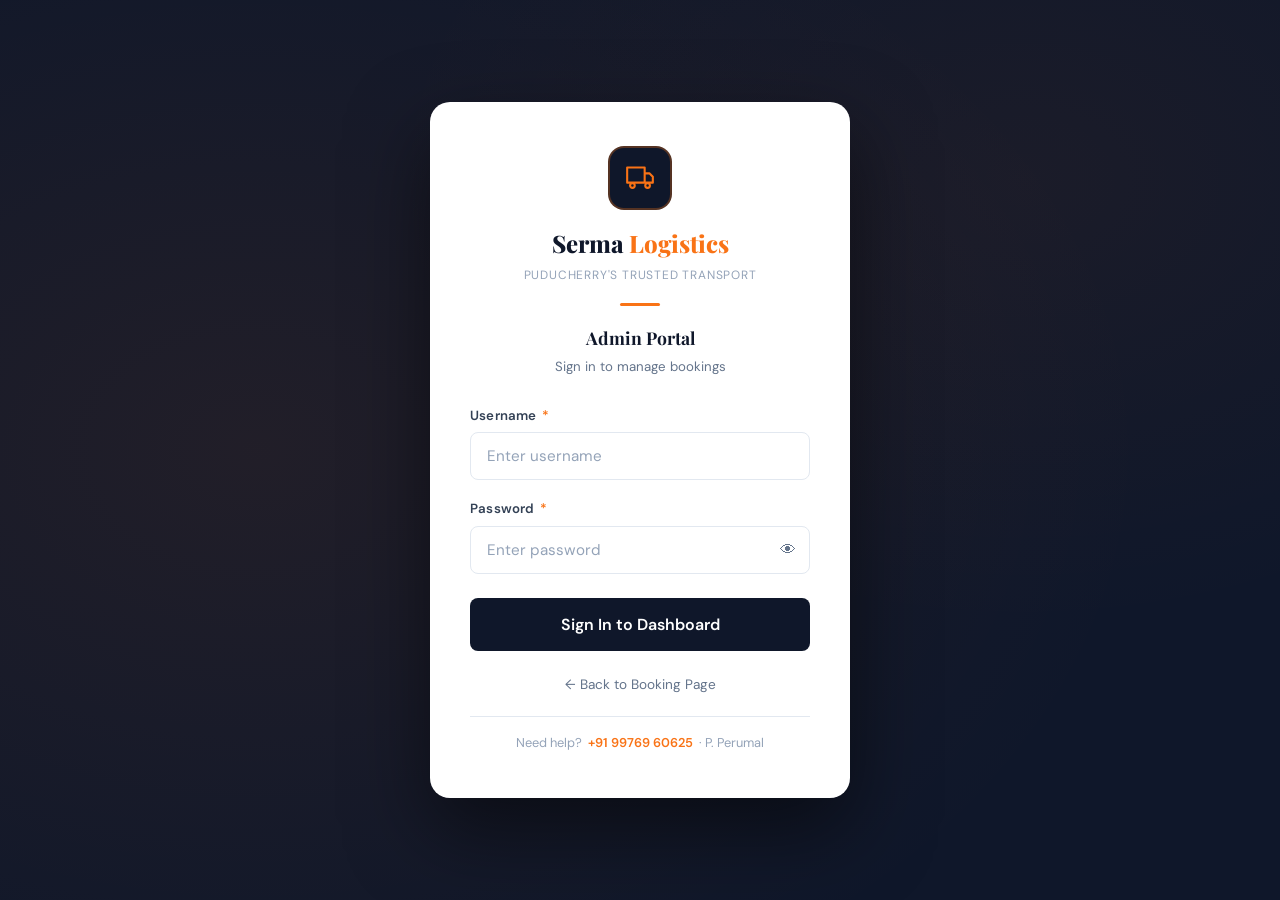
==== src/main/resources/static/admin-login.html @ 6044b78f "initial commit" ====
<!DOCTYPE html>
<html lang="en">
<head>
  <meta charset="UTF-8" />
  <meta name="viewport" content="width=device-width, initial-scale=1.0" />
  <title>Admin Login — Serma Logistics</title>
  <link rel="stylesheet" href="style.css" />
  <link rel="preconnect" href="https://fonts.googleapis.com">
  <link href="https://fonts.googleapis.com/css2?family=Playfair+Display:wght@700;800&family=DM+Sans:wght@300;400;500;600&display=swap" rel="stylesheet">
</head>
<body>

  <div class="login-page">
    <div class="login-bg-pattern"></div>

    <div class="login-card">
      <!-- Logo -->
      <div class="login-logo">
        <div class="login-logo-icon">
          <svg width="28" height="28" viewBox="0 0 24 24" fill="none">
            <path d="M1 3h15v13H1zM16 8h4l3 3v5h-7V8z" stroke="#F97316" stroke-width="1.8" stroke-linejoin="round"/>
            <circle cx="5.5" cy="18.5" r="2" stroke="#F97316" stroke-width="1.8"/>
            <circle cx="18.5" cy="18.5" r="2" stroke="#F97316" stroke-width="1.8"/>
          </svg>
        </div>
        <div class="login-brand-name">Serma <span>Logistics</span></div>
        <div class="login-brand-sub">Puducherry's Trusted Transport</div>
        <div class="login-divider"></div>
        <div class="login-title">Admin Portal</div>
        <div class="login-subtitle">Sign in to manage bookings</div>
      </div>

      <!-- Form -->
      <form id="loginForm" novalidate>
        <div class="form-group" style="margin-bottom:18px;">
          <label for="username">Username <span class="req">*</span></label>
          <input type="text" id="username" placeholder="Enter username" autocomplete="username" required />
        </div>

        <div class="form-group" style="margin-bottom:24px;">
          <label for="password">Password <span class="req">*</span></label>
          <div style="position:relative;">
            <input type="password" id="password" placeholder="Enter password" autocomplete="current-password" required style="padding-right:48px;" />
            <button type="button" onclick="togglePwd()" style="position:absolute;right:14px;top:50%;transform:translateY(-50%);background:none;border:none;cursor:pointer;font-size:16px;padding:0;color:var(--slate);" title="Show/hide">👁</button>
          </div>
        </div>

        <div id="loginAlert" style="display:none;margin-bottom:16px;"></div>

        <button type="submit" class="btn btn-navy btn-full btn-lg" id="loginBtn">
          <span id="btnText">Sign In to Dashboard</span>
          <span id="btnSpinner" style="display:none;"><span class="spinner"></span> Signing in...</span>
        </button>
      </form>

      <!-- Back -->
      <div style="text-align:center;margin-top:20px;">
        <a href="index.html" style="color:var(--slate);font-size:0.85rem;text-decoration:none;">← Back to Booking Page</a>
      </div>

      <!-- Owner contact -->
      <div class="login-contact-strip">
        <span>Need help?</span>
        <a href="tel:+919976960625">+91 99769 60625</a>
        <span>· P. Perumal</span>
      </div>
    </div>
  </div>

  <script>
    const API_BASE = 'http://localhost:8080/api';
    if (localStorage.getItem('jwtToken')) window.location.href = 'dashboard.html';

    function togglePwd() {
      const i = document.getElementById('password');
      i.type = i.type === 'password' ? 'text' : 'password';
    }

    document.getElementById('loginForm').addEventListener('submit', async function(e) {
      e.preventDefault();
      const alertEl  = document.getElementById('loginAlert');
      const btnText  = document.getElementById('btnText');
      const spinner  = document.getElementById('btnSpinner');
      const loginBtn = document.getElementById('loginBtn');
      const username = document.getElementById('username').value.trim();
      const password = document.getElementById('password').value.trim();

      if (!username || !password) {
        showAlert(alertEl, 'error', '⚠️ Please enter both username and password.');
        return;
      }

      loginBtn.disabled = true;
      btnText.style.display  = 'none';
      spinner.style.display  = 'flex';
      alertEl.style.display  = 'none';

      try {
        const res  = await fetch(`${API_BASE}/auth/login`, { method:'POST', headers:{'Content-Type':'application/json'}, body: JSON.stringify({ username, password }) });
        const data = await res.json();
        if (res.ok && data.token) {
          localStorage.setItem('jwtToken', data.token);
          localStorage.setItem('adminName', data.fullName || data.username);
          showAlert(alertEl, 'success', '✅ Login successful! Redirecting...');
          setTimeout(() => window.location.href = 'dashboard.html', 800);
        } else {
          showAlert(alertEl, 'error', '❌ ' + (data.message || 'Invalid credentials.'));
          loginBtn.disabled = false;
          btnText.style.display  = 'flex';
          spinner.style.display  = 'none';
        }
      } catch(err) {
        showAlert(alertEl, 'error', '❌ Cannot connect to server.');
        loginBtn.disabled = false;
        btnText.style.display  = 'flex';
        spinner.style.display  = 'none';
      }
    });

    function showAlert(el, type, msg) {
      el.style.display = 'flex';
      el.className = `alert alert-${type}`;
      el.innerHTML = msg;
    }
  </script>
</body>
</html>
---- src/main/resources/static/style.css ----
/* ============================================================
   SERMA LOGISTICS — style.css
   Deep navy + warm orange — professional transport aesthetic
   Fonts: Playfair Display (headings) + DM Sans (body)
   ============================================================ */

:root {
  --brand:       #F97316;
  --brand-dark:  #EA580C;
  --brand-light: #FED7AA;
  --navy:        #0F172A;
  --navy-mid:    #1E293B;
  --navy-soft:   #334155;
  --slate:       #64748B;
  --muted:       #94A3B8;
  --border:      #E2E8F0;
  --white:       #FFFFFF;
  --bg:          #F8FAFC;

  --status-new:       #3B82F6;
  --status-confirmed: #F97316;
  --status-transit:   #8B5CF6;
  --status-done:      #22C55E;

  --radius:    12px;
  --radius-sm: 8px;
  --shadow:    0 4px 24px rgba(15,23,42,0.08);
  --shadow-md: 0 8px 40px rgba(15,23,42,0.14);
}

*, *::before, *::after { box-sizing: border-box; margin: 0; padding: 0; }
html { font-size: 16px; scroll-behavior: smooth; }
body {
  font-family: 'DM Sans', sans-serif;
  background: var(--bg);
  color: var(--navy);
  line-height: 1.6;
  min-height: 100vh;
  display: flex;
  flex-direction: column;
}

h1,h2,h3,h4 { font-family: 'Playfair Display', serif; line-height: 1.2; }
h1 { font-size: clamp(1.9rem, 5vw, 3rem); font-weight: 800; }
h2 { font-size: clamp(1.4rem, 3vw, 2rem); font-weight: 700; }
h3 { font-size: 1.1rem; font-weight: 700; }
p  { color: var(--slate); }

.container { max-width: 1100px; margin: 0 auto; padding: 0 20px; }

/* ─── Navbar ─────────────────────────────────────────────────── */
.navbar {
  background: var(--navy);
  padding: 14px 0;
  position: sticky; top: 0; z-index: 100;
  border-bottom: 1px solid rgba(249,115,22,0.2);
}
.navbar .container { display:flex; justify-content:space-between; align-items:center; }

.navbar-brand {
  display: flex; align-items: center; gap: 12px;
  text-decoration: none;
}
.logo-icon {
  width: 42px; height: 42px;
  background: linear-gradient(135deg, #1E293B 0%, #0F172A 100%);
  border: 1.5px solid rgba(249,115,22,0.5);
  border-radius: 10px;
  display: flex; align-items: center; justify-content: center;
  flex-shrink: 0;
}
.brand-wrap { display: flex; flex-direction: column; gap: 1px; }
.brand-name {
  font-family: 'Playfair Display', serif;
  font-weight: 800;
  font-size: 1.15rem;
  color: var(--white);
  letter-spacing: -0.3px;
  line-height: 1.2;
}
.brand-name span { color: var(--brand); }
.brand-tagline {
  font-size: 0.7rem;
  color: var(--muted);
  font-weight: 400;
  letter-spacing: 0.5px;
  text-transform: uppercase;
}
.navbar-link {
  color: var(--muted); text-decoration: none;
  font-size: 0.88rem; font-weight: 500;
  padding: 8px 16px; border-radius: var(--radius-sm);
  transition: all 0.2s;
  border: 1px solid transparent;
}
.navbar-link:hover { color: var(--white); border-color: rgba(249,115,22,0.3); }

/* ─── Hero ───────────────────────────────────────────────────── */
.hero {
  background: var(--navy);
  padding: 64px 0 72px;
  position: relative; overflow: hidden;
}
.hero-bg-pattern {
  position: absolute; inset: 0;
  background:
    radial-gradient(ellipse 60% 80% at 80% 50%, rgba(249,115,22,0.12), transparent),
    radial-gradient(ellipse 40% 40% at 10% 80%, rgba(249,115,22,0.06), transparent);
  pointer-events: none;
}
.hero-inner {
  display: grid;
  grid-template-columns: 1fr auto;
  gap: 48px;
  align-items: center;
  position: relative; z-index: 1;
}
.hero-badge {
  display: inline-flex; align-items: center; gap: 8px;
  background: rgba(249,115,22,0.12);
  border: 1px solid rgba(249,115,22,0.25);
  color: var(--brand);
  padding: 6px 14px; border-radius: 100px;
  font-size: 0.8rem; font-weight: 600;
  letter-spacing: 0.4px; text-transform: uppercase;
  margin-bottom: 18px;
}
.badge-dot {
  width: 7px; height: 7px;
  background: var(--brand); border-radius: 50%;
  animation: pulse 2s infinite;
}
@keyframes pulse { 0%,100%{opacity:1;transform:scale(1)} 50%{opacity:0.6;transform:scale(1.3)} }

.hero h1 { color: var(--white); margin-bottom: 16px; }
.hero h1 span { color: var(--brand); }
.hero > .container > .hero-inner > .hero-content > p {
  color: var(--muted); font-size: 1.05rem;
  max-width: 480px; margin-bottom: 32px;
}
.hero-stats {
  display: flex; align-items: center; gap: 20px;
  padding: 18px 20px;
  background: rgba(255,255,255,0.04);
  border: 1px solid rgba(255,255,255,0.08);
  border-radius: var(--radius);
  width: fit-content;
}
.stat-n { font-family: 'Playfair Display', serif; font-size: 1.5rem; font-weight: 800; color: var(--brand); line-height: 1; }
.stat-l { font-size: 0.75rem; color: var(--muted); margin-top: 3px; font-weight: 500; text-transform: uppercase; letter-spacing: 0.4px; }
.stat-div { width: 1px; height: 36px; background: rgba(255,255,255,0.1); }

/* ─── Hero Contact Card ──────────────────────────────────────── */
.hero-contact-card {
  background: var(--white);
  border-radius: var(--radius);
  padding: 28px 24px;
  min-width: 260px;
  box-shadow: 0 20px 60px rgba(0,0,0,0.3);
  border-top: 4px solid var(--brand);
}
.contact-label {
  font-size: 0.72rem; font-weight: 700;
  text-transform: uppercase; letter-spacing: 1px;
  color: var(--muted); margin-bottom: 8px;
}
.contact-phone {
  display: block;
  font-family: 'Playfair Display', serif;
  font-size: 1.4rem; font-weight: 800;
  color: var(--navy); text-decoration: none;
  margin-bottom: 4px;
  transition: color 0.2s;
}
.contact-phone:hover { color: var(--brand); }
.contact-name { font-size: 0.82rem; color: var(--slate); margin-bottom: 16px; font-weight: 500; }
.contact-addr {
  display: flex; gap: 8px;
  font-size: 0.8rem; color: var(--slate);
  line-height: 1.6;
  padding-top: 16px;
  border-top: 1px solid var(--border);
}

/* ─── Section ────────────────────────────────────────────────── */
.section { padding: 64px 0; }
.section-header { text-align: center; margin-bottom: 48px; }
.section-header h2 { margin-bottom: 8px; }
.section-tag {
  display: inline-block;
  background: var(--brand-light);
  color: var(--brand-dark);
  padding: 4px 12px; border-radius: 100px;
  font-size: 0.75rem; font-weight: 700;
  text-transform: uppercase; letter-spacing: 0.8px;
  margin-bottom: 10px;
}

/* ─── Form ───────────────────────────────────────────────────── */
.form-wrap { max-width: 760px; margin: 0 auto; }
.form-header { margin-bottom: 32px; }
.form-header h2 { margin-bottom: 6px; }
.card {
  background: var(--white); border-radius: var(--radius);
  box-shadow: var(--shadow); border: 1px solid var(--border);
  padding: 36px 32px;
}
.form-grid { display: grid; grid-template-columns: 1fr 1fr; gap: 20px; }
.form-group { display: flex; flex-direction: column; gap: 6px; }
.form-group.full { grid-column: 1 / -1; }

label { font-size: 0.83rem; font-weight: 600; color: var(--navy-soft); letter-spacing: 0.2px; }
label .req { color: var(--brand); margin-left: 2px; }

input, select, textarea {
  padding: 13px 16px;
  border: 1.5px solid var(--border); border-radius: var(--radius-sm);
  font-family: 'DM Sans', sans-serif; font-size: 0.95rem;
  color: var(--navy); background: var(--white);
  transition: border-color 0.2s, box-shadow 0.2s;
  outline: none; width: 100%;
}
input:focus, select:focus, textarea:focus {
  border-color: var(--brand);
  box-shadow: 0 0 0 3px rgba(249,115,22,0.12);
}
input::placeholder, textarea::placeholder { color: var(--muted); }
textarea { resize: vertical; min-height: 80px; }
.form-note { text-align: center; margin-top: 10px; font-size: 0.8rem; color: var(--muted); }

/* ─── Buttons ────────────────────────────────────────────────── */
.btn {
  display: inline-flex; align-items: center; justify-content: center; gap: 8px;
  padding: 13px 26px; border-radius: var(--radius-sm);
  font-family: 'DM Sans', sans-serif; font-size: 0.95rem; font-weight: 600;
  cursor: pointer; border: none; transition: all 0.2s;
  text-decoration: none; white-space: nowrap;
}
.btn-primary { background: var(--brand); color: var(--white); }
.btn-primary:hover { background: var(--brand-dark); transform: translateY(-1px); box-shadow: 0 4px 16px rgba(249,115,22,0.4); }
.btn-primary:active { transform: translateY(0); }
.btn-outline { background: transparent; color: var(--brand); border: 1.5px solid var(--brand); }
.btn-outline:hover { background: var(--brand-light); }
.btn-navy { background: var(--navy); color: var(--white); }
.btn-navy:hover { background: var(--navy-mid); }
.btn-sm { padding: 8px 16px; font-size: 0.82rem; }
.btn-lg { padding: 16px 36px; font-size: 1rem; }
.btn-full { width: 100%; }
.btn:disabled { opacity: 0.6; cursor: not-allowed; transform: none !important; box-shadow: none !important; }

/* ─── Alert ──────────────────────────────────────────────────── */
.alert {
  padding: 13px 18px; border-radius: var(--radius-sm);
  font-size: 0.88rem; font-weight: 500;
  display: flex; align-items: center; gap: 10px;
  margin-top: 16px; animation: slideIn 0.3s ease;
}
.alert-success { background: #F0FDF4; color: #16A34A; border: 1px solid #BBF7D0; }
.alert-error   { background: #FFF1F2; color: #E11D48; border: 1px solid #FECDD3; }
@keyframes slideIn { from{opacity:0;transform:translateY(-8px)} to{opacity:1;transform:translateY(0)} }

/* ─── Spinner ────────────────────────────────────────────────── */
.spinner {
  width: 18px; height: 18px;
  border: 2px solid rgba(255,255,255,0.3);
  border-top-color: white; border-radius: 50%;
  animation: spin 0.7s linear infinite; display: inline-block;
}
@keyframes spin { to { transform: rotate(360deg); } }

/* ─── Why Section ────────────────────────────────────────────── */
.why-section { background: var(--navy); }
.why-section .section-tag { background: rgba(249,115,22,0.15); color: var(--brand); }
.why-section h2 { color: var(--white); }
.features-grid { display: grid; grid-template-columns: repeat(auto-fit, minmax(220px, 1fr)); gap: 20px; }
.feature-card {
  background: var(--navy-mid);
  border: 1px solid rgba(249,115,22,0.1);
  border-radius: var(--radius); padding: 28px 22px;
  transition: border-color 0.2s, transform 0.2s;
}
.feature-card:hover { border-color: rgba(249,115,22,0.3); transform: translateY(-3px); }
.feature-icon { font-size: 28px; margin-bottom: 14px; }
.feature-card h3 { color: var(--white); margin-bottom: 8px; font-size: 1rem; }
.feature-card p { color: var(--muted); font-size: 0.88rem; }

/* ─── Footer ─────────────────────────────────────────────────── */
.footer { background: #070F1C; color: var(--muted); margin-top: auto; }
.footer-inner {
  display: grid; grid-template-columns: 1fr auto;
  gap: 48px; padding: 48px 0 32px;
  border-bottom: 1px solid rgba(255,255,255,0.06);
}
.footer-brand { max-width: 300px; }
.footer-logo { display: flex; align-items: center; gap: 12px; margin-bottom: 16px; }
.footer-addr { font-size: 0.85rem; line-height: 1.8; margin-bottom: 12px; color: var(--muted); }
.footer-phone {
  display: inline-block; color: var(--brand);
  font-weight: 600; font-size: 1rem;
  text-decoration: none;
}
.footer-phone:hover { text-decoration: underline; }
.footer-links { display: flex; flex-direction: column; gap: 10px; }
.footer-link-title { font-size: 0.72rem; font-weight: 700; text-transform: uppercase; letter-spacing: 1px; color: var(--slate); margin-bottom: 4px; }
.footer-links a { color: var(--muted); text-decoration: none; font-size: 0.88rem; transition: color 0.2s; }
.footer-links a:hover { color: var(--white); }
.footer-bottom {
  padding: 20px 0;
  font-size: 0.82rem; text-align: center; color: var(--slate);
}

/* ─── Login Page ─────────────────────────────────────────────── */
.login-page {
  min-height: 100vh; display: flex; align-items: center;
  justify-content: center; background: var(--navy);
  padding: 20px; position: relative; overflow: hidden;
}
.login-bg-pattern {
  position: absolute; inset: 0;
  background:
    radial-gradient(ellipse 70% 70% at 20% 50%, rgba(249,115,22,0.08), transparent),
    radial-gradient(ellipse 50% 50% at 80% 20%, rgba(249,115,22,0.05), transparent);
  pointer-events: none;
}
.login-card {
  background: var(--white); border-radius: 20px;
  padding: 44px 40px; width: 100%; max-width: 420px;
  position: relative; z-index: 1;
  box-shadow: 0 32px 80px rgba(0,0,0,0.5);
}
.login-logo { text-align: center; margin-bottom: 28px; }
.login-logo-icon {
  width: 64px; height: 64px;
  background: var(--navy);
  border: 2px solid rgba(249,115,22,0.3);
  border-radius: 16px;
  display: inline-flex; align-items: center; justify-content: center;
  margin-bottom: 14px;
}
.login-brand-name {
  font-family: 'Playfair Display', serif;
  font-size: 1.5rem; font-weight: 800;
  color: var(--navy);
}
.login-brand-name span { color: var(--brand); }
.login-brand-sub { font-size: 0.75rem; color: var(--muted); text-transform: uppercase; letter-spacing: 0.8px; margin-top: 3px; }
.login-divider { width: 40px; height: 3px; background: var(--brand); border-radius: 2px; margin: 18px auto; }
.login-title { font-family: 'Playfair Display', serif; font-size: 1.1rem; font-weight: 700; color: var(--navy); }
.login-subtitle { font-size: 0.83rem; color: var(--slate); margin-top: 4px; }
.login-contact-strip {
  display: flex; align-items: center; justify-content: center; gap: 6px;
  margin-top: 20px; padding-top: 16px;
  border-top: 1px solid var(--border);
  font-size: 0.8rem; color: var(--muted);
}
.login-contact-strip a { color: var(--brand); font-weight: 600; text-decoration: none; }

/* ─── Dashboard Header ───────────────────────────────────────── */
.dash-header {
  background: var(--navy);
  padding: 16px 0; margin-bottom: 32px;
  border-bottom: 1px solid rgba(249,115,22,0.15);
}
.dash-header .container { display:flex; justify-content:space-between; align-items:center; flex-wrap:wrap; gap:12px; }
.dash-header-left { display: flex; align-items: center; }
.dash-actions { display:flex; align-items:center; gap:10px; flex-wrap:wrap; }
.dash-admin-info { color: var(--muted); font-size: 0.85rem; margin-right: 4px; }

/* ─── Stats ──────────────────────────────────────────────────── */
.stats-grid { display:grid; grid-template-columns:repeat(auto-fit,minmax(160px,1fr)); gap:16px; margin-bottom:28px; }
.stat-card {
  background: var(--white); border:1px solid var(--border);
  border-radius: var(--radius); padding: 20px; text-align: center;
}
.stat-card .stat-number { font-family:'Playfair Display',serif; font-size:2.2rem; font-weight:800; color:var(--navy); line-height:1; }
.stat-card .stat-label  { font-size:0.75rem; color:var(--slate); font-weight:500; text-transform:uppercase; letter-spacing:0.6px; margin-top:5px; }
.stat-card.orange { border-top: 3px solid var(--brand); }
.stat-card.blue   { border-top: 3px solid var(--status-new); }
.stat-card.purple { border-top: 3px solid var(--status-transit); }
.stat-card.green  { border-top: 3px solid var(--status-done); }

/* ─── Filter Bar ─────────────────────────────────────────────── */
.filter-bar { display:flex; gap:10px; flex-wrap:wrap; margin-bottom:20px; align-items:center; }
.filter-bar input { max-width:280px; padding:10px 16px; font-size:0.88rem; }
.filter-btn {
  padding:8px 16px; border-radius:var(--radius-sm);
  border:1.5px solid var(--border); background:var(--white);
  color:var(--slate); font-size:0.82rem; font-weight:600;
  cursor:pointer; transition:all 0.15s;
}
.filter-btn.active { background:var(--navy); color:var(--white); border-color:var(--navy); }
.filter-btn:hover:not(.active) { border-color:var(--brand); color:var(--brand); }

/* ─── Table ──────────────────────────────────────────────────── */
.table-wrap { overflow-x:auto; background:var(--white); border-radius:var(--radius); box-shadow:var(--shadow); border:1px solid var(--border); }
table { width:100%; border-collapse:collapse; font-size:0.88rem; }
thead { background:var(--navy); color:var(--white); }
thead th { padding:14px 16px; text-align:left; font-family:'DM Sans',sans-serif; font-weight:600; font-size:0.75rem; text-transform:uppercase; letter-spacing:0.8px; white-space:nowrap; }
tbody tr { border-bottom:1px solid var(--border); transition:background 0.15s; }
tbody tr:hover { background:#F8FAFC; }
tbody tr:last-child { border-bottom:none; }
tbody td { padding:14px 16px; color:var(--navy); vertical-align:middle; }
.td-name { font-weight:600; }
.td-phone a { color:var(--brand); text-decoration:none; font-weight:600; }
.td-phone a:hover { text-decoration:underline; }
.td-route { color:var(--slate); font-size:0.83rem; }
.route-arrow { color:var(--brand); margin:0 4px; }
.action-btns { display:flex; gap:6px; flex-wrap:wrap; }
.btn-confirm { background:#EFF6FF; color:var(--status-new);  border:1px solid #BFDBFE; }
.btn-transit { background:#F5F3FF; color:var(--status-transit); border:1px solid #DDD6FE; }
.btn-done    { background:#F0FDF4; color:var(--status-done); border:1px solid #BBF7D0; }
.btn-delete  { background:#FFF1F2; color:#E11D48; border:1px solid #FECDD3; }
.btn-confirm:hover { background:var(--status-new); color:#fff; }
.btn-transit:hover { background:var(--status-transit); color:#fff; }
.btn-done:hover    { background:var(--status-done); color:#fff; }
.btn-delete:hover  { background:#E11D48; color:#fff; }

/* ─── Badges ─────────────────────────────────────────────────── */
.badge { display:inline-flex; align-items:center; gap:5px; padding:4px 10px; border-radius:100px; font-size:0.72rem; font-weight:600; text-transform:uppercase; letter-spacing:0.4px; }
.badge-new       { background:#EFF6FF; color:var(--status-new); }
.badge-confirmed { background:#FFF7ED; color:var(--status-confirmed); }
.badge-transit   { background:#F5F3FF; color:var(--status-transit); }
.badge-done      { background:#F0FDF4; color:var(--status-done); }

/* ─── Toast ──────────────────────────────────────────────────── */
.toast {
  position:fixed; bottom:24px; right:24px;
  background:var(--navy); color:var(--white);
  padding:14px 20px; border-radius:var(--radius);
  font-size:0.88rem; font-weight:500;
  box-shadow:var(--shadow-md); z-index:9999;
  display:flex; align-items:center; gap:10px;
  animation:toastIn 0.3s ease; max-width:320px;
}
.toast.success { border-left:4px solid var(--status-done); }
.toast.error   { border-left:4px solid #EF4444; }
@keyframes toastIn { from{opacity:0;transform:translateX(20px)} to{opacity:1;transform:translateX(0)} }

/* ─── Empty State ────────────────────────────────────────────── */
.empty-state { text-align:center; padding:64px 20px; color:var(--slate); }
.empty-state .icon { font-size:52px; margin-bottom:14px; }
.empty-state h3 { color:var(--navy); margin-bottom:8px; }
.mt-md { margin-top:16px; }

/* ─── Responsive ─────────────────────────────────────────────── */
@media (max-width: 900px) {
  .hero-inner { grid-template-columns: 1fr; }
  .hero-contact-card { max-width: 360px; }
  .footer-inner { grid-template-columns: 1fr; gap: 24px; }
}
@media (max-width: 768px) {
  .form-grid { grid-template-columns: 1fr; }
  .form-group.full { grid-column: 1; }
  .card { padding: 24px 18px; }
  .hero-stats { flex-wrap: wrap; gap: 12px; }
  thead th:nth-child(4), tbody td:nth-child(4) { display:none; }
  .login-card { padding: 32px 22px; }
}
@media (max-width: 480px) {
  .stats-grid { grid-template-columns: 1fr 1fr; }
  .hero { padding: 40px 0; }
}
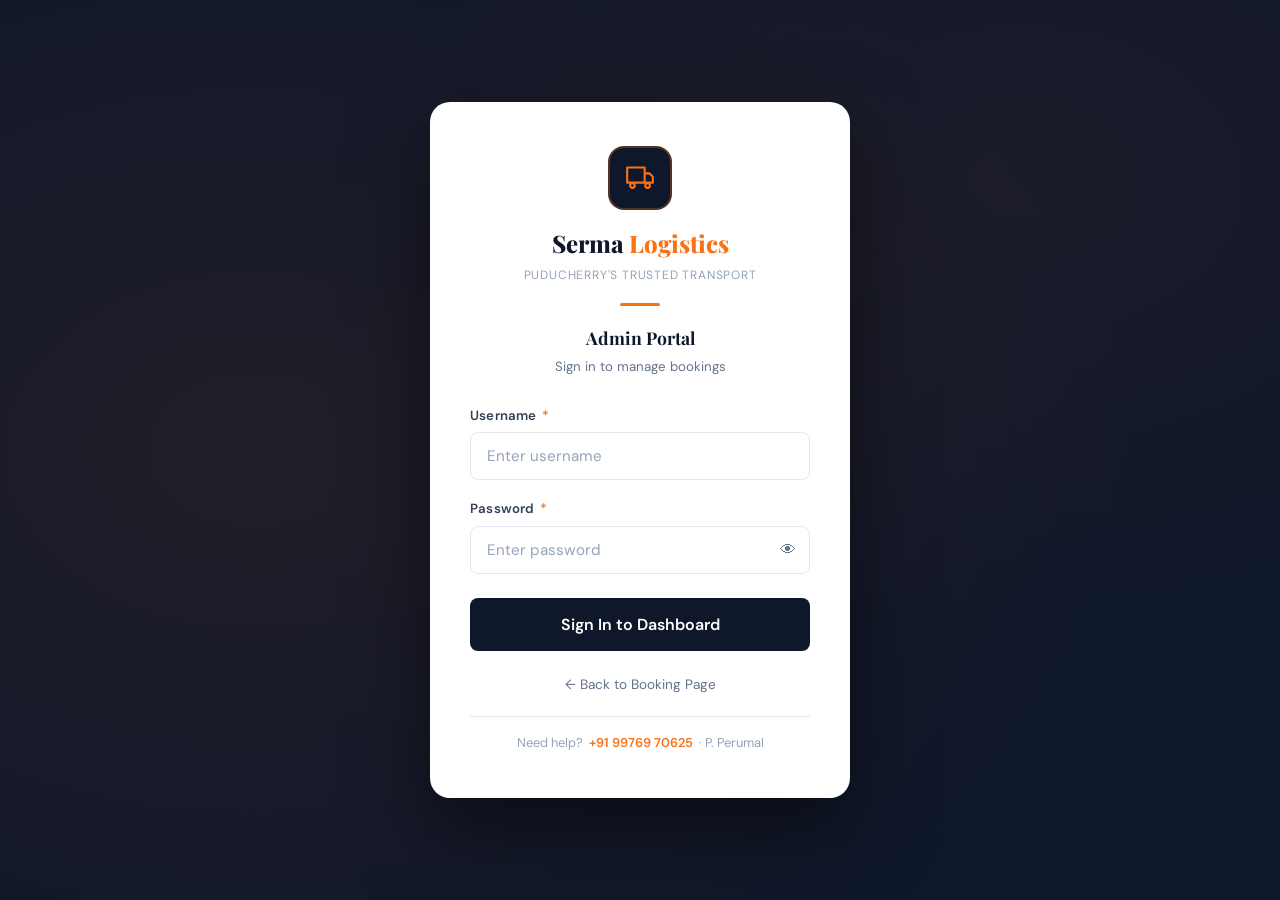
==== commit 89abac5f: "updating mobile no" ====
--- a/src/main/resources/static/admin-login.html
+++ b/src/main/resources/static/admin-login.html
@@ -61,14 +61,14 @@
       <!-- Owner contact -->
       <div class="login-contact-strip">
         <span>Need help?</span>
-        <a href="tel:+919976960625">+91 99769 60625</a>
+        <a href="tel:+919976970625">+91 99769 70625</a>
         <span>· P. Perumal</span>
       </div>
     </div>
   </div>
 
   <script>
-    const API_BASE = 'http://localhost:8080/api';
+    const API_BASE = 'https://logistics-app-pfes.onrender.com/api';
     if (localStorage.getItem('jwtToken')) window.location.href = 'dashboard.html';
 
     function togglePwd() {
